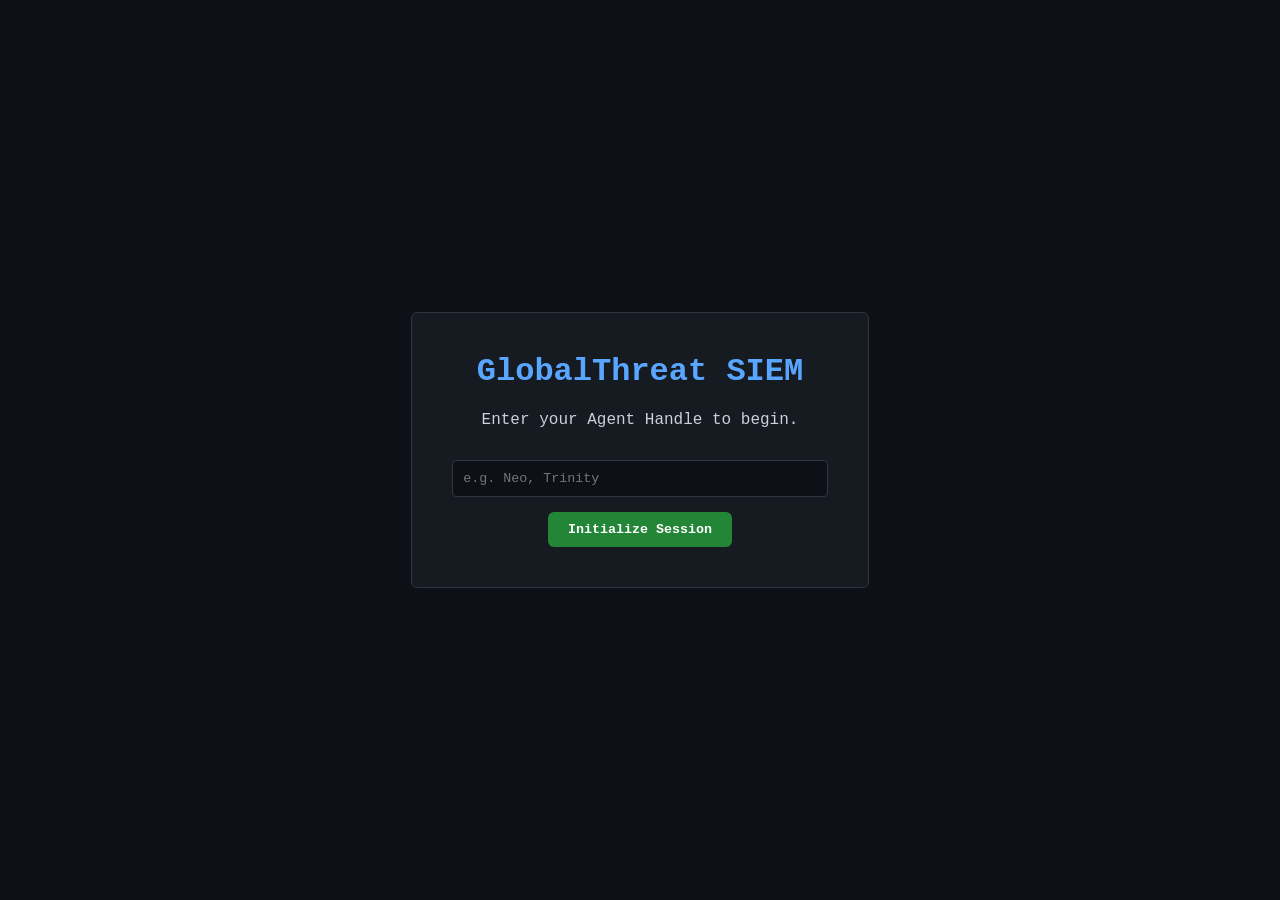
==== Malware Analysis/index.html @ 2c6ad68c "expanded the app" ====
<!DOCTYPE html>
<html lang="en">
<head>
    <meta charset="UTF-8">
    <meta name="viewport" content="width=device-width, initial-scale=1.0">
    <title>CyberPolyglot - SIEM Malware Analysis</title>
    <link rel="stylesheet" href="style.css">
</head>
<body>
    <div id="login-screen" class="screen">
        <div class="login-box">
            <h1>GlobalThreat SIEM</h1>
            <p>Enter your Agent Handle to begin.</p>
            <input type="text" id="handle-input" placeholder="e.g. Neo, Trinity">
            <button id="btn-login">Initialize Session</button>
        </div>
    </div>

    <div id="siem-screen" class="siem-container screen hidden">
        <header class="siem-header">
            <div class="header-left">
                <h1>GlobalThreat SIEM Dashboard</h1>
                <div class="status">Agent: <span id="agent-handle" class="status-ok"></span> | Score: <span id="agent-score" class="status-ok">0</span></div>
            </div>
            <div class="header-right">
                <button id="btn-leaderboard">Leaderboard</button>
            </div>
        </header>

        <div class="main-content">
            <div class="logs-section">
                <div class="logs-header">
                    <h2 id="level-name">Level 1: Operation Kimsuky</h2>
                    <div class="search-bar">
                        <input type="text" id="search-input" placeholder="Search logs (e.g. process name, details)...">
                        <select id="filter-event">
                            <option value="">All Event IDs</option>
                            <option value="1">1 (Process Create)</option>
                            <option value="3">3 (NetworkConnect)</option>
                            <option value="7">7 (ImageLoaded)</option>
                            <option value="11">11 (FileCreate)</option>
                            <option value="4688">4688 (Process Execution)</option>
                        </select>
                    </div>
                </div>
                <div class="table-container">
                    <table id="log-table">
                        <thead>
                            <tr>
                                <th>Timestamp</th>
                                <th>Event ID</th>
                                <th>Source</th>
                                <th>Process Name</th>
                                <th>Command Line / Details</th>
                            </tr>
                        </thead>
                        <tbody id="log-body">
                            <!-- Logs injected by JS -->
                        </tbody>
                    </table>
                </div>
            </div>

            <div class="analysis-section">
                <h2>Threat Attribution</h2>
                <p id="level-description">Analyze the logs above. One of the processes executed malware on the system. Identify the cultural or linguistic markers left by the threat actor to determine their nation-state origin.</p>
                
                <div class="question-box">
                    <p><strong>Based on the linguistic artifacts found in the malicious logs, where is the threat actor likely from?</strong></p>
                    <div class="options">
                        <button class="btn-option" data-answer="russia">Russia (Cyrillic Artifacts)</button>
                        <button class="btn-option" data-answer="china">China (Simplified Chinese Artifacts)</button>
                        <button class="btn-option" data-answer="northkorea">North Korea (Chosŏn'gŭl Artifacts)</button>
                        <button class="btn-option" data-answer="iran">Iran (Persian Artifacts)</button>
                    </div>
                </div>

                <div id="feedback-modal" class="hidden">
                    <h3 id="feedback-title"></h3>
                    <p id="feedback-message"></p>
                    <button id="btn-next-level" class="hidden">Next Level</button>
                    <button id="btn-restart-level" class="hidden">Try Again</button>
                </div>
            </div>
        </div>
    </div>

    <div id="leaderboard-modal" class="modal hidden">
        <div class="modal-content">
            <span class="close-btn" id="close-leaderboard">&times;</span>
            <h2>Top Agents Leaderboard</h2>
            <table id="leaderboard-table">
                <thead>
                    <tr>
                        <th>Rank</th>
                        <th>Handle</th>
                        <th>Score</th>
                    </tr>
                </thead>
                <tbody id="leaderboard-body">
                    <!-- Leaderboard injected by JS -->
                </tbody>
            </table>
        </div>
    </div>

    <script src="script.js"></script>
</body>
</html>
---- Malware Analysis/style.css ----
body, html {
    margin: 0;
    padding: 0;
    font-family: 'Courier New', Courier, monospace;
    background-color: #0d1117;
    color: #c9d1d9;
    height: 100vh;
}

.screen {
    width: 100%;
    height: 100%;
}

.hidden {
    display: none !important;
}

/* Login Screen */
#login-screen {
    display: flex;
    justify-content: center;
    align-items: center;
}

.login-box {
    background-color: #161b22;
    padding: 40px;
    border: 1px solid #30363d;
    border-radius: 6px;
    text-align: center;
}

.login-box h1 {
    color: #58a6ff;
    margin-top: 0;
}

#handle-input {
    width: 100%;
    padding: 10px;
    margin: 15px 0;
    background-color: #0d1117;
    color: #c9d1d9;
    border: 1px solid #30363d;
    border-radius: 4px;
    box-sizing: border-box;
    font-family: inherit;
}

#btn-login {
    background-color: #238636;
    color: white;
    border: none;
    padding: 10px 20px;
    border-radius: 6px;
    cursor: pointer;
    font-family: inherit;
    font-weight: bold;
}

#btn-login:hover {
    background-color: #2ea043;
}

/* SIEM Screen */
.siem-container {
    display: flex;
    flex-direction: column;
}

.siem-header {
    background-color: #161b22;
    padding: 15px 20px;
    border-bottom: 1px solid #30363d;
    display: flex;
    justify-content: space-between;
    align-items: center;
}

.header-left h1 {
    margin: 0;
    font-size: 1.5rem;
    color: #58a6ff;
}

.status {
    font-size: 0.9rem;
    margin-top: 5px;
}

.status-ok {
    color: #3fb950;
    font-weight: bold;
}

.status-alert {
    color: #f85149;
    font-weight: bold;
}

#btn-leaderboard {
    background-color: #1f6feb;
    color: white;
    border: none;
    padding: 8px 16px;
    border-radius: 6px;
    cursor: pointer;
    font-family: inherit;
}

#btn-leaderboard:hover {
    background-color: #388bfd;
}

.main-content {
    display: flex;
    flex-direction: column;
    flex: 1;
    overflow: hidden;
    padding: 20px;
    gap: 20px;
}

.logs-section {
    flex: 2;
    background-color: #161b22;
    border: 1px solid #30363d;
    border-radius: 6px;
    display: flex;
    flex-direction: column;
    overflow: hidden;
}

.logs-header {
    padding: 15px;
    background-color: #21262d;
    border-bottom: 1px solid #30363d;
    display: flex;
    justify-content: space-between;
    align-items: center;
}

.logs-header h2 {
    margin: 0;
    font-size: 1.2rem;
}

.search-bar {
    display: flex;
    gap: 10px;
}

#search-input, #filter-event {
    padding: 6px;
    background-color: #0d1117;
    color: #c9d1d9;
    border: 1px solid #30363d;
    border-radius: 4px;
    font-family: inherit;
}

#search-input {
    width: 250px;
}

.table-container {
    flex: 1;
    overflow-y: auto;
}

table {
    width: 100%;
    border-collapse: collapse;
}

th, td {
    padding: 10px 15px;
    text-align: left;
    border-bottom: 1px solid #30363d;
    font-size: 0.9rem;
    word-break: break-all;
}

th {
    background-color: #0d1117;
    position: sticky;
    top: 0;
    z-index: 1;
}

tbody tr:hover {
    background-color: #21262d;
}

.log-alert {
    color: #f85149;
    background-color: rgba(248, 81, 73, 0.1);
}

.analysis-section {
    flex: 1;
    background-color: #161b22;
    border: 1px solid #30363d;
    border-radius: 6px;
    padding: 20px;
    display: flex;
    flex-direction: column;
    gap: 15px;
    overflow-y: auto;
}

.analysis-section h2 {
    margin: 0;
    color: #58a6ff;
}

.options {
    display: grid;
    grid-template-columns: 1fr 1fr;
    gap: 10px;
    margin-top: 15px;
}

.btn-option {
    background-color: #21262d;
    color: #c9d1d9;
    border: 1px solid #30363d;
    padding: 10px;
    border-radius: 6px;
    cursor: pointer;
    font-family: inherit;
    font-size: 0.9rem;
    transition: background-color 0.2s;
}

.btn-option:hover {
    background-color: #30363d;
}

#feedback-modal {
    margin-top: 20px;
    padding: 15px;
    background-color: #0d1117;
    border: 1px solid #30363d;
    border-radius: 6px;
}

#feedback-title {
    margin-top: 0;
}

#btn-next-level, #btn-restart-level {
    background-color: #238636;
    color: white;
    border: none;
    padding: 8px 16px;
    border-radius: 6px;
    cursor: pointer;
    font-family: inherit;
    margin-top: 10px;
}

#btn-restart-level {
    background-color: #da3633;
}

/* Modal */
.modal {
    position: fixed;
    top: 0;
    left: 0;
    width: 100%;
    height: 100%;
    background-color: rgba(0,0,0,0.7);
    display: flex;
    justify-content: center;
    align-items: center;
    z-index: 10;
}

.modal-content {
    background-color: #161b22;
    padding: 30px;
    border: 1px solid #30363d;
    border-radius: 6px;
    width: 500px;
    max-width: 90%;
    position: relative;
}

.modal-content h2 {
    color: #58a6ff;
    margin-top: 0;
}

.close-btn {
    position: absolute;
    top: 10px;
    right: 15px;
    font-size: 1.5rem;
    cursor: pointer;
}

.close-btn:hover {
    color: #f85149;
}
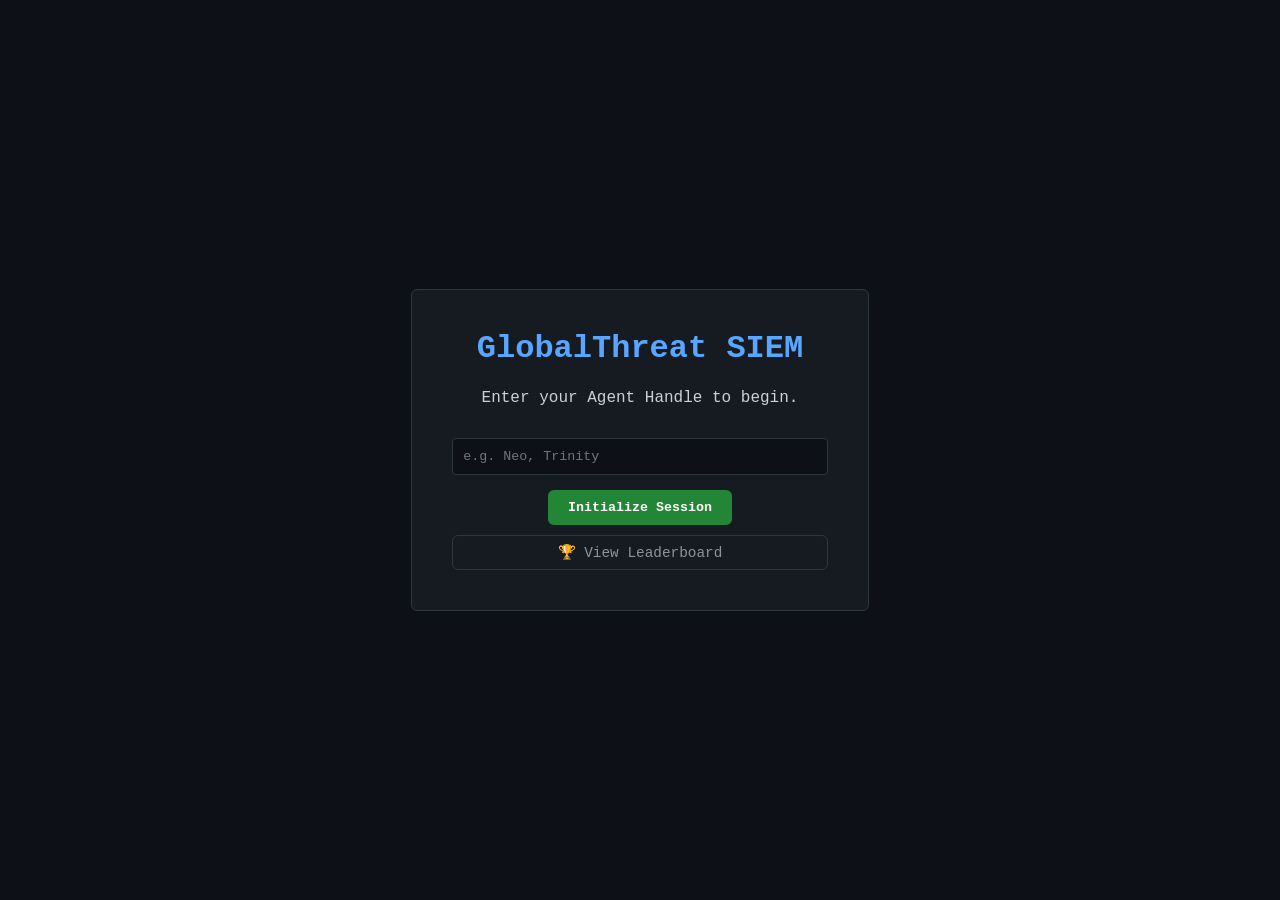
==== commit a22e1110: "Overhaul Malware Analysis game: dynamic per-level questions and leaderboard on start screen - Replac" ====
--- a/Malware Analysis/index.html
+++ b/Malware Analysis/index.html
@@ -13,6 +13,7 @@
             <p>Enter your Agent Handle to begin.</p>
             <input type="text" id="handle-input" placeholder="e.g. Neo, Trinity">
             <button id="btn-login">Initialize Session</button>
+            <button id="btn-leaderboard-login" class="btn-leaderboard-login">🏆 View Leaderboard</button>
         </div>
     </div>
 
@@ -66,12 +67,9 @@
                 <p id="level-description">Analyze the logs above. One of the processes executed malware on the system. Identify the cultural or linguistic markers left by the threat actor to determine their nation-state origin.</p>
                 
                 <div class="question-box">
-                    <p><strong>Based on the linguistic artifacts found in the malicious logs, where is the threat actor likely from?</strong></p>
+                    <p id="question-text"><strong>Loading threat data…</strong></p>
                     <div class="options">
-                        <button class="btn-option" data-answer="russia">Russia (Cyrillic Artifacts)</button>
-                        <button class="btn-option" data-answer="china">China (Simplified Chinese Artifacts)</button>
-                        <button class="btn-option" data-answer="northkorea">North Korea (Chosŏn'gŭl Artifacts)</button>
-                        <button class="btn-option" data-answer="iran">Iran (Persian Artifacts)</button>
+                        <!-- Answer options injected dynamically per level by script.js -->
                     </div>
                 </div>
 
@@ -79,7 +77,6 @@
                     <h3 id="feedback-title"></h3>
                     <p id="feedback-message"></p>
                     <button id="btn-next-level" class="hidden">Next Level</button>
-                    <button id="btn-restart-level" class="hidden">Try Again</button>
                 </div>
             </div>
         </div>
--- a/Malware Analysis/style.css
+++ b/Malware Analysis/style.css
@@ -61,6 +61,27 @@
 
 #btn-login:hover {
     background-color: #2ea043;
+}
+
+.btn-leaderboard-login {
+    display: block;
+    width: 100%;
+    background: transparent;
+    color: #8b949e;
+    border: 1px solid #30363d;
+    padding: 8px 16px;
+    border-radius: 6px;
+    cursor: pointer;
+    font-family: inherit;
+    font-size: 0.9rem;
+    margin-top: 10px;
+    box-sizing: border-box;
+    transition: color 0.2s, border-color 0.2s;
+}
+
+.btn-leaderboard-login:hover {
+    color: #c9d1d9;
+    border-color: #8b949e;
 }
 
 /* SIEM Screen */
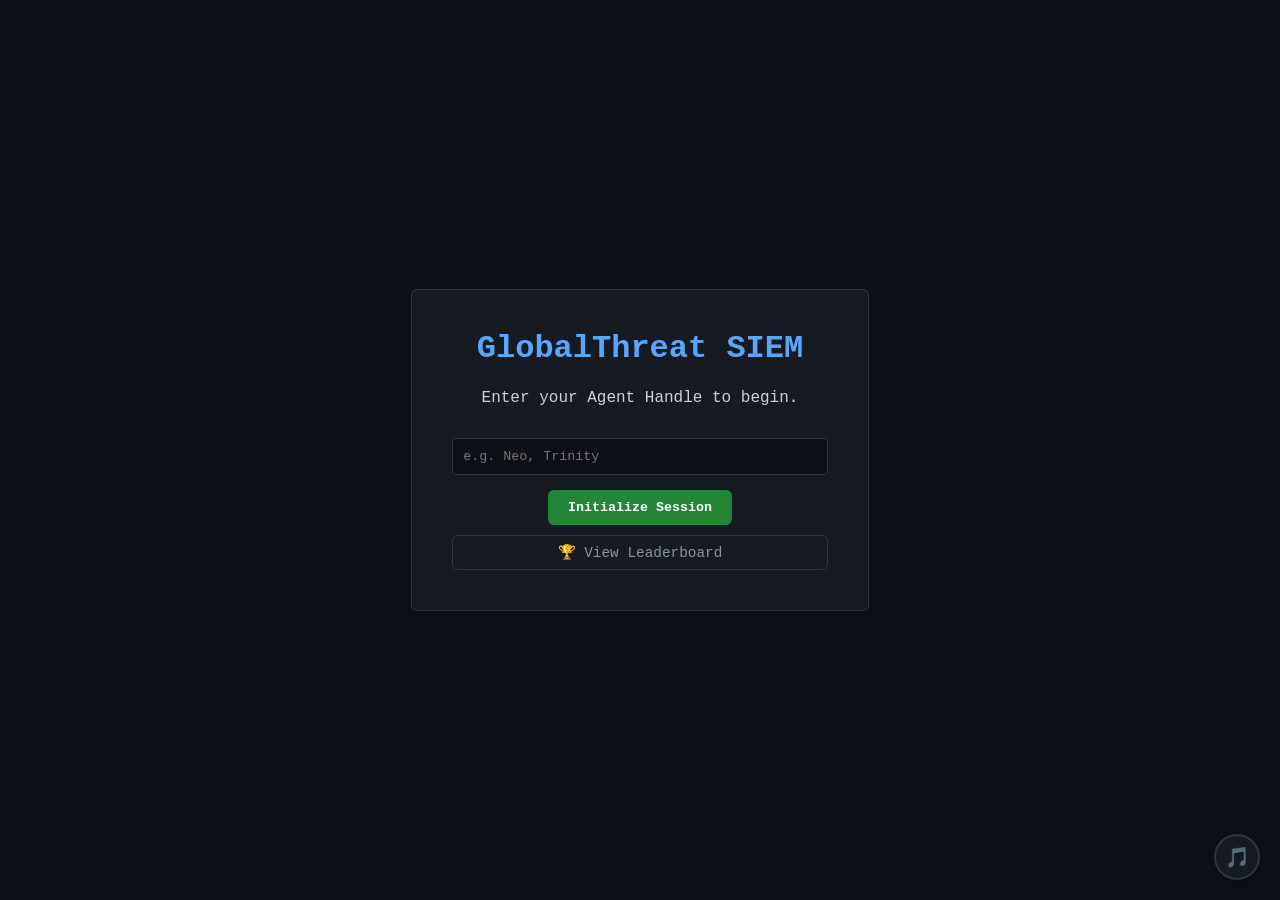
==== commit b6d2c4b6: "feat: add SoundCloud music widgets and AWS/Terraform deploy infrastructure Music widgets: - Add coll" ====
--- a/Malware Analysis/index.html
+++ b/Malware Analysis/index.html
@@ -75,7 +75,20 @@
 
                 <div id="feedback-modal" class="hidden">
                     <h3 id="feedback-title"></h3>
-                    <p id="feedback-message"></p>
+                    <div id="feedback-message"></div>
+
+                    <!-- Bonus question — shown only after a correct main answer -->
+                    <div id="bonus-section" class="bonus-section hidden">
+                        <div class="bonus-header">
+                            <span class="bonus-badge">⭐ BONUS +50 pts</span>
+                            <p id="bonus-question"></p>
+                        </div>
+                        <div id="bonus-options" class="bonus-options"></div>
+                        <div id="bonus-result" class="bonus-result hidden">
+                            <p id="bonus-result-text"></p>
+                        </div>
+                    </div>
+
                     <button id="btn-next-level" class="hidden">Next Level</button>
                 </div>
             </div>
@@ -98,8 +111,28 @@
                     <!-- Leaderboard injected by JS -->
                 </tbody>
             </table>
+            <div class="reset-section">
+                <button id="btn-reset-toggle" class="btn-reset-toggle">🔒 Reset Leaderboard</button>
+                <div id="reset-form" class="reset-form hidden">
+                    <input type="password" id="reset-password" placeholder="Admin password…" />
+                    <button id="btn-reset-confirm" class="btn-reset-confirm">⚠ Confirm Reset</button>
+                </div>
+                <p id="reset-message" class="reset-message hidden"></p>
+            </div>
         </div>
     </div>
+
+    <div class="music-widget">
+        <button class="music-toggle" id="music-toggle" title="Toggle background music" aria-label="Toggle background music">🎵</button>
+        <div class="music-panel" id="music-panel">
+            <iframe width="100%" height="300" scrolling="no" frameborder="no" allow="autoplay; encrypted-media" src="https://w.soundcloud.com/player/?url=https%3A//api.soundcloud.com/playlists/soundcloud%253Aplaylists%253A2245307957&color=%23ff5500&auto_play=false&hide_related=false&show_comments=true&show_user=true&show_reposts=false&show_teaser=true&visual=true"></iframe>
+        </div>
+    </div>
+    <script>
+        document.getElementById('music-toggle').addEventListener('click', function () {
+            document.getElementById('music-panel').classList.toggle('open');
+        });
+    </script>
 
     <script src="script.js"></script>
 </body>
--- a/Malware Analysis/style.css
+++ b/Malware Analysis/style.css
@@ -326,3 +326,195 @@
 .close-btn:hover {
     color: #f85149;
 }
+
+/* Leaderboard reset */
+.reset-section {
+    margin-top: 20px;
+    padding-top: 15px;
+    border-top: 1px solid #30363d;
+    text-align: center;
+}
+
+.btn-reset-toggle {
+    background: transparent;
+    color: #6e7681;
+    border: 1px solid #30363d;
+    padding: 5px 14px;
+    border-radius: 6px;
+    cursor: pointer;
+    font-family: inherit;
+    font-size: 0.8rem;
+    transition: color 0.2s, border-color 0.2s;
+}
+
+.btn-reset-toggle:hover { color: #f85149; border-color: #f85149; }
+
+.reset-form {
+    display: flex;
+    gap: 8px;
+    margin-top: 12px;
+    justify-content: center;
+    align-items: center;
+}
+
+.reset-form input[type="password"] {
+    padding: 6px 10px;
+    background: #0d1117;
+    color: #c9d1d9;
+    border: 1px solid #30363d;
+    border-radius: 4px;
+    font-family: inherit;
+    font-size: 0.88rem;
+    width: 150px;
+}
+
+.btn-reset-confirm {
+    background: #da3633;
+    color: white;
+    border: none;
+    padding: 6px 14px;
+    border-radius: 6px;
+    cursor: pointer;
+    font-family: inherit;
+    font-size: 0.85rem;
+    font-weight: bold;
+}
+
+.btn-reset-confirm:hover { background: #f85149; }
+
+.reset-message {
+    margin: 10px 0 0;
+    font-size: 0.85rem;
+    font-weight: bold;
+}
+
+/* Bonus Question Section */
+.bonus-section {
+    margin-top: 18px;
+    padding: 14px 16px;
+    background-color: #161b22;
+    border: 1px solid #3d3010;
+    border-radius: 6px;
+}
+
+.bonus-header {
+    margin-bottom: 10px;
+}
+
+.bonus-badge {
+    display: inline-block;
+    background-color: #3d2e00;
+    color: #e3a816;
+    font-size: 0.78rem;
+    font-weight: bold;
+    letter-spacing: 0.04em;
+    padding: 3px 10px;
+    border-radius: 12px;
+    border: 1px solid #6b4f00;
+    margin-bottom: 8px;
+}
+
+#bonus-question {
+    margin: 6px 0 0;
+    font-size: 0.92rem;
+    color: #c9d1d9;
+}
+
+.bonus-options {
+    display: grid;
+    grid-template-columns: 1fr 1fr;
+    gap: 8px;
+    margin-top: 10px;
+}
+
+.btn-bonus-option {
+    background-color: #21262d;
+    color: #c9d1d9;
+    border: 1px solid #30363d;
+    padding: 8px 10px;
+    border-radius: 6px;
+    cursor: pointer;
+    font-family: inherit;
+    font-size: 0.85rem;
+    text-align: left;
+    transition: background-color 0.15s, border-color 0.15s;
+}
+
+.btn-bonus-option:hover:not(:disabled) {
+    background-color: #30363d;
+    border-color: #8b949e;
+}
+
+.btn-bonus-option:disabled {
+    cursor: default;
+    opacity: 0.8;
+}
+
+.btn-bonus-option.bonus-correct {
+    background-color: rgba(63, 185, 80, 0.15);
+    border-color: #3fb950;
+    color: #3fb950;
+    font-weight: bold;
+}
+
+.btn-bonus-option.bonus-wrong {
+    background-color: rgba(248, 81, 73, 0.12);
+    border-color: #f85149;
+    color: #f85149;
+}
+
+.bonus-result {
+    margin-top: 10px;
+    padding: 8px 12px;
+    border-radius: 4px;
+    font-size: 0.88rem;
+    background-color: #0d1117;
+    border-left: 3px solid #8b949e;
+}
+
+.bonus-result.correct {
+    border-left-color: #3fb950;
+    color: #3fb950;
+}
+
+.bonus-result.wrong {
+    border-left-color: #f85149;
+    color: #c9d1d9;
+}
+
+/* Music Player Widget */
+.music-widget {
+    position: fixed;
+    bottom: 20px;
+    right: 20px;
+    z-index: 9999;
+    display: flex;
+    flex-direction: column;
+    align-items: flex-end;
+    gap: 8px;
+}
+.music-toggle {
+    width: 46px;
+    height: 46px;
+    border-radius: 50%;
+    border: 2px solid #30363d;
+    background: #161b22;
+    color: #58a6ff;
+    font-size: 20px;
+    cursor: pointer;
+    display: flex;
+    align-items: center;
+    justify-content: center;
+    transition: transform 0.15s, border-color 0.15s;
+    box-shadow: 0 2px 8px rgba(0,0,0,0.4);
+}
+.music-toggle:hover { border-color: #58a6ff; transform: scale(1.08); }
+.music-panel {
+    width: 300px;
+    border-radius: 8px;
+    overflow: hidden;
+    display: none;
+    box-shadow: 0 4px 16px rgba(0,0,0,0.5);
+    border: 1px solid #30363d;
+}
+.music-panel.open { display: block; }
